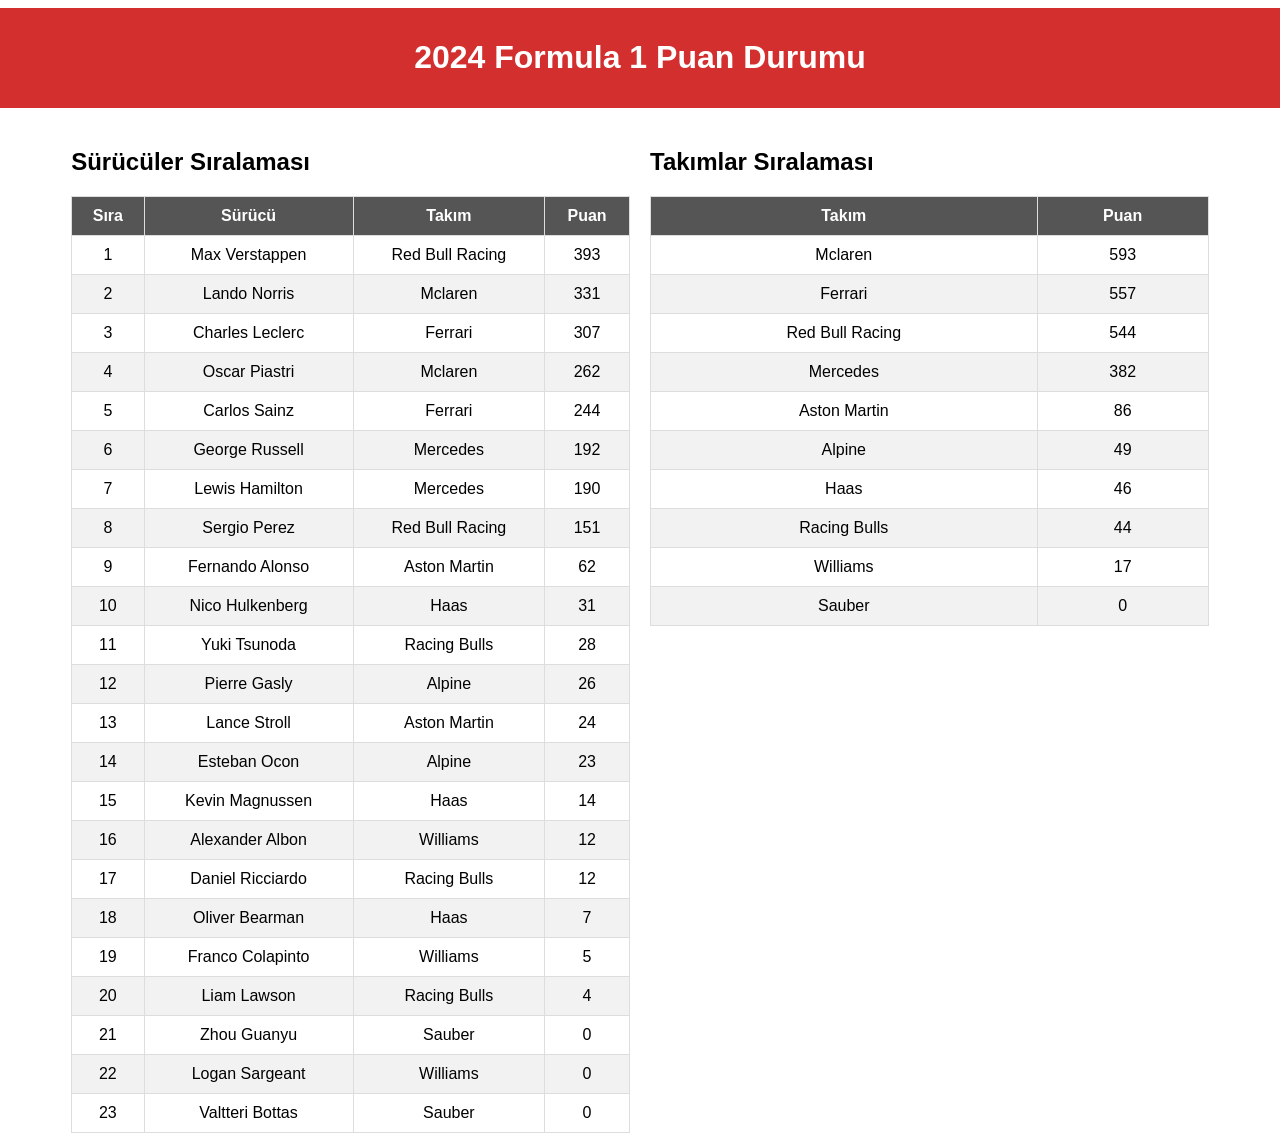
==== index.html @ 5ba9e7ff "Update and rename f1puan.html to index.html" ====
<!DOCTYPE html>
<html lang="tr">
<head>
    <meta charset="UTF-8">
    <meta name="viewport" content="width=device-width, initial-scale=1.0">
    <title>Formula 1 Yarış Sonuçları</title>
    <link rel="stylesheet" href="styles.css">
</head>
<body>
    <header>
        <h1>2024 Formula 1 Puan Durumu</h1>
    </header>
    
    <section id="tabloContainer">
        <!-- İlk Tablo -->
        <div class="tablo">
            <h2>Sürücüler Sıralaması</h2>
            <table>
                <thead>
                    <tr>
                        <th>Sıra</th>
                        <th>Sürücü</th>
                        <th>Takım</th>
                        <th>Puan</th>
                    </tr>
                </thead>
                <tbody id="puanListesi">
                    <!-- JavaScript ile eklenecek -->
                </tbody>
            </table>
        </div>

        <!-- İkinci Tablo -->
        <div class="tablo">
            <h2>Takımlar Sıralaması</h2>
            <table>
                <thead>
                    <tr>
                        <th>Takım</th>
                        <th>Puan</th>
                    </tr>
                </thead>
                <tbody id="takimPuanlari">
                    <!-- JavaScript ile eklenecek -->
                </tbody>
            </table>
        </div>
    </section>

    <script src="script.js"></script>
</body>
</html>
---- styles.css ----
body {
    font-family: Arial, sans-serif;
    display: flex;
    flex-direction: column;
    align-items: center;
}

header {
    background-color: #d32f2f;
    color: white;
    padding: 10px;
    text-align: center;
    width: 100%;
}

#tabloContainer {
    display: flex;
    gap: 20px;
    margin-top: 20px;
    width: 90%;
    justify-content: center;
}

.tablo {
    flex: 1;
}

table {
    width: 100%;
    border-collapse: collapse;
}

th, td {
    padding: 10px;
    border: 1px solid #ddd;
    text-align: center;
}

th {
    background-color: #555;
    color: white;
}

tr:nth-child(even) {
    background-color: #f2f2f2;
}
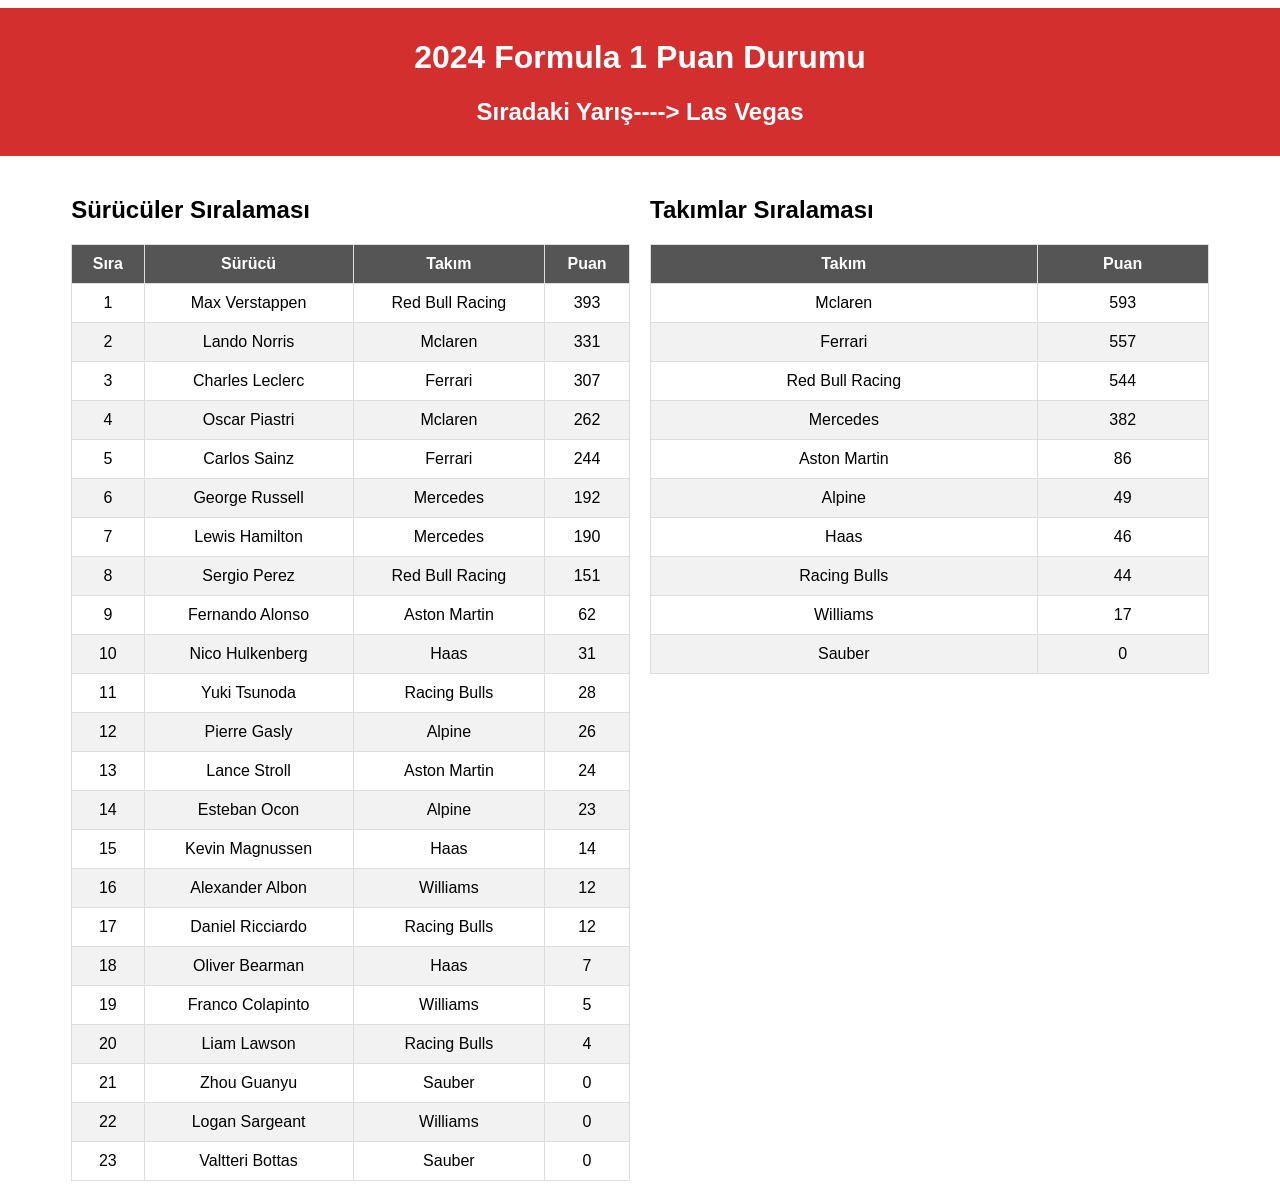
==== commit a670da3e: "Update index.html" ====
--- a/index.html
+++ b/index.html
@@ -9,6 +9,7 @@
 <body>
     <header>
         <h1>2024 Formula 1 Puan Durumu</h1>
+        <h2>Sıradaki Yarış----> Las Vegas</h2>
     </header>
     
     <section id="tabloContainer">
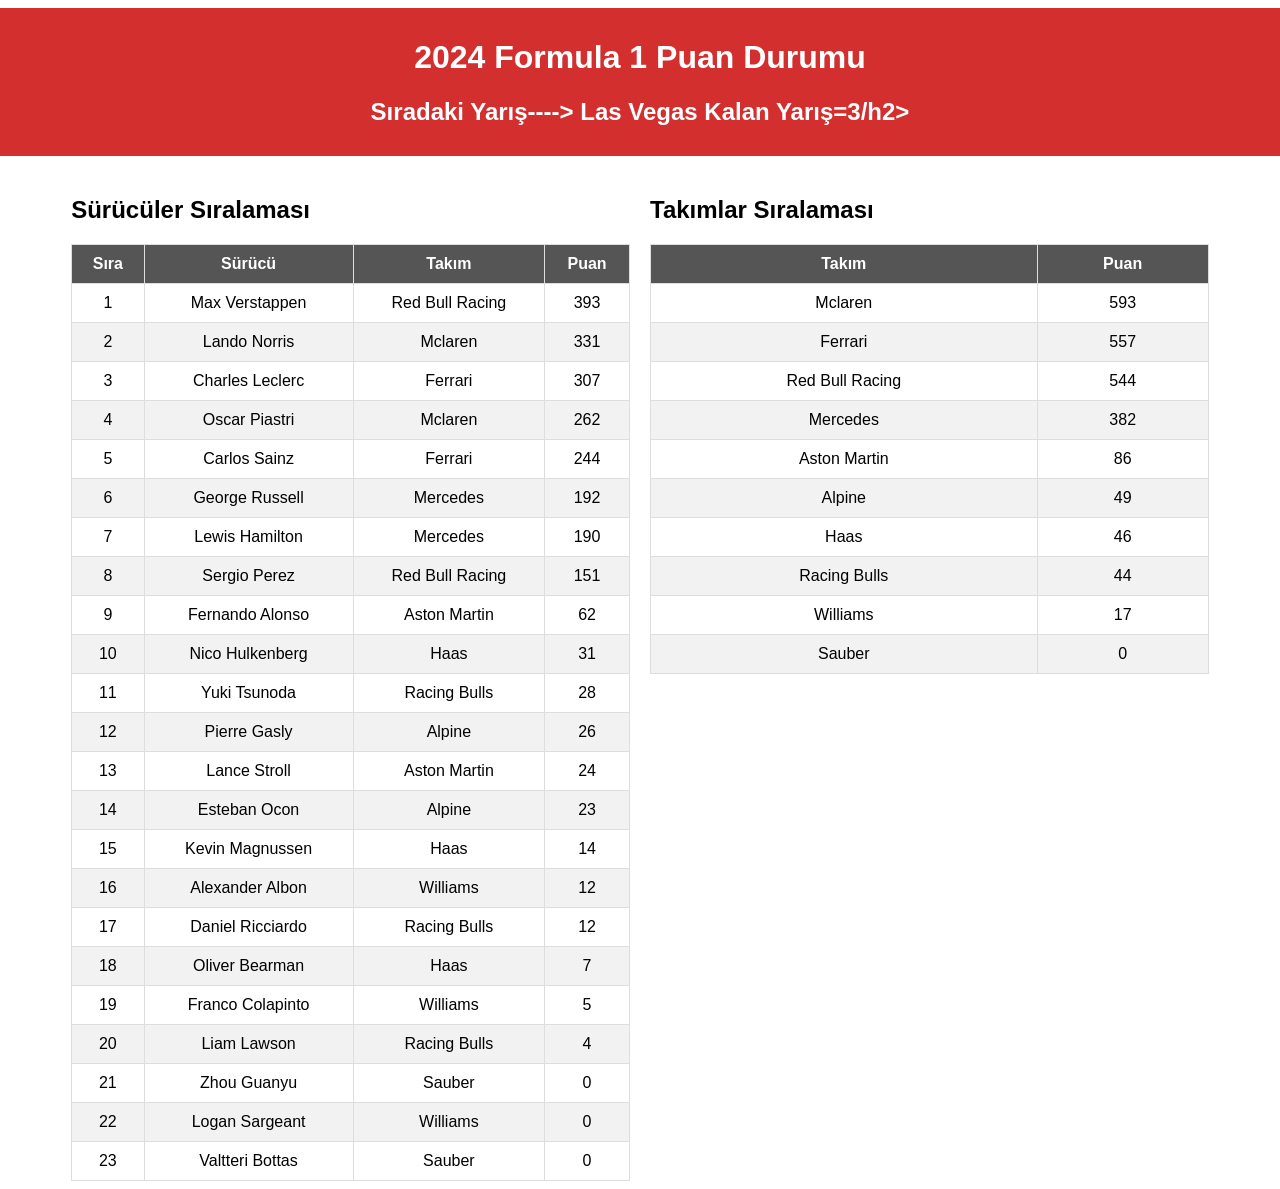
==== commit dffd84e6: "Update index.html" ====
--- a/index.html
+++ b/index.html
@@ -9,7 +9,7 @@
 <body>
     <header>
         <h1>2024 Formula 1 Puan Durumu</h1>
-        <h2>Sıradaki Yarış----> Las Vegas</h2>
+        <h2>Sıradaki Yarış----> Las Vegas       Kalan Yarış=3/h2>
     </header>
     
     <section id="tabloContainer">
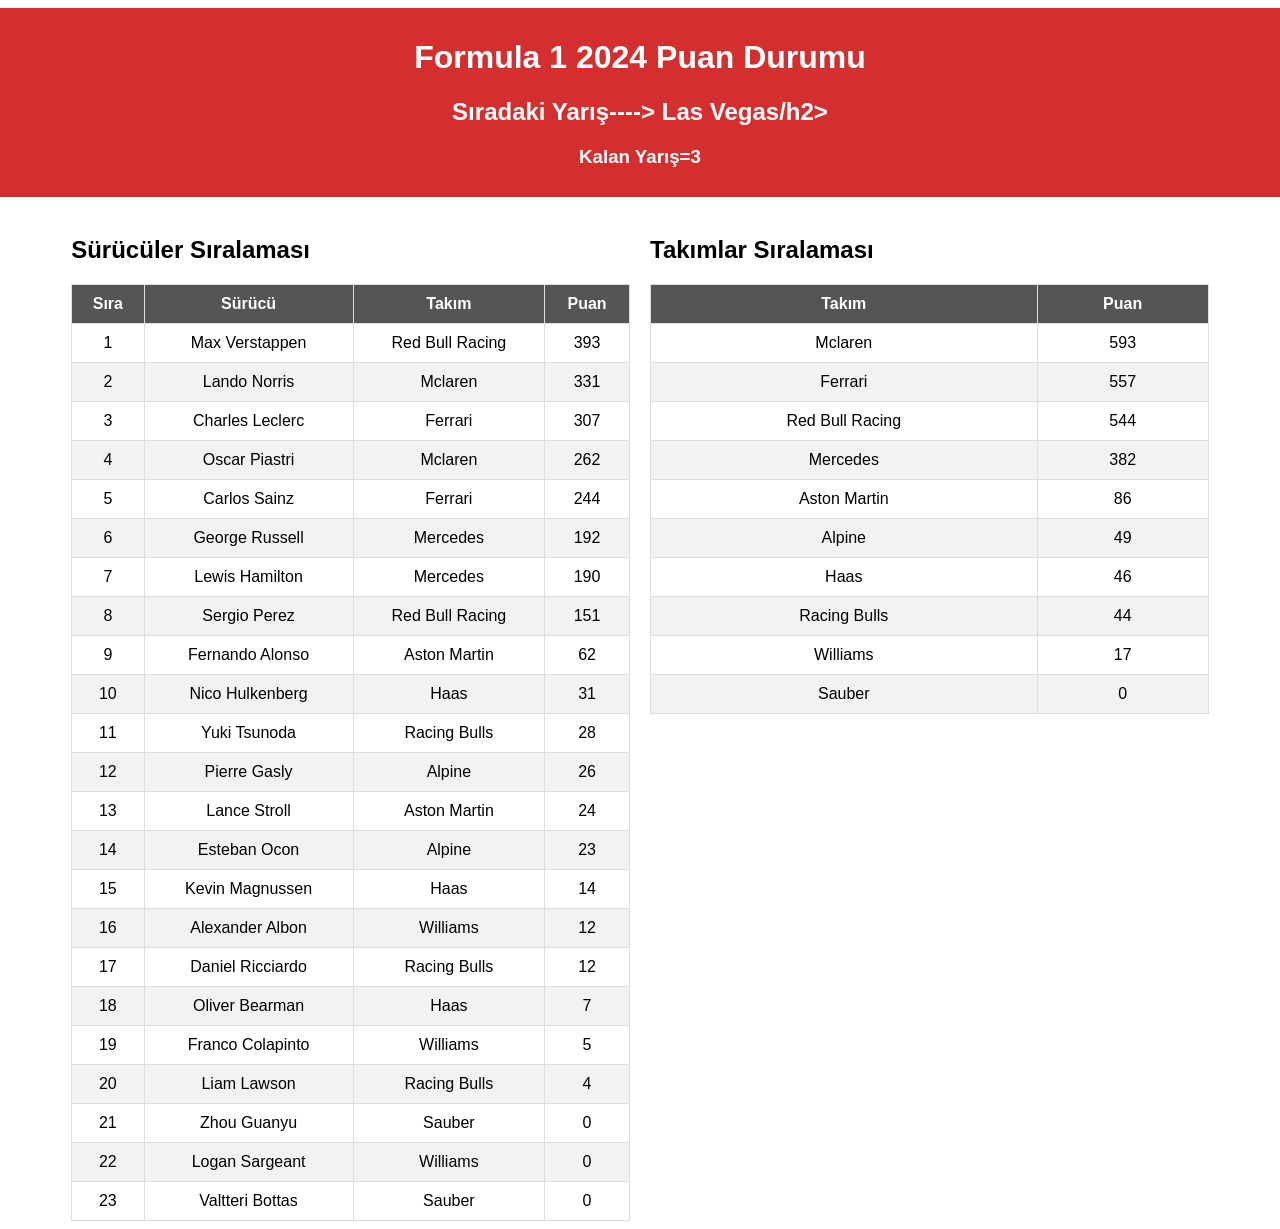
==== commit 308f1208: "Update index.html" ====
--- a/index.html
+++ b/index.html
@@ -8,8 +8,9 @@
 </head>
 <body>
     <header>
-        <h1>2024 Formula 1 Puan Durumu</h1>
-        <h2>Sıradaki Yarış----> Las Vegas       Kalan Yarış=3/h2>
+        <h1>Formula 1 2024 Puan Durumu</h1>
+        <h2>Sıradaki Yarış----> Las Vegas/h2>
+        <h3>Kalan Yarış=3 </h3>
     </header>
     
     <section id="tabloContainer">
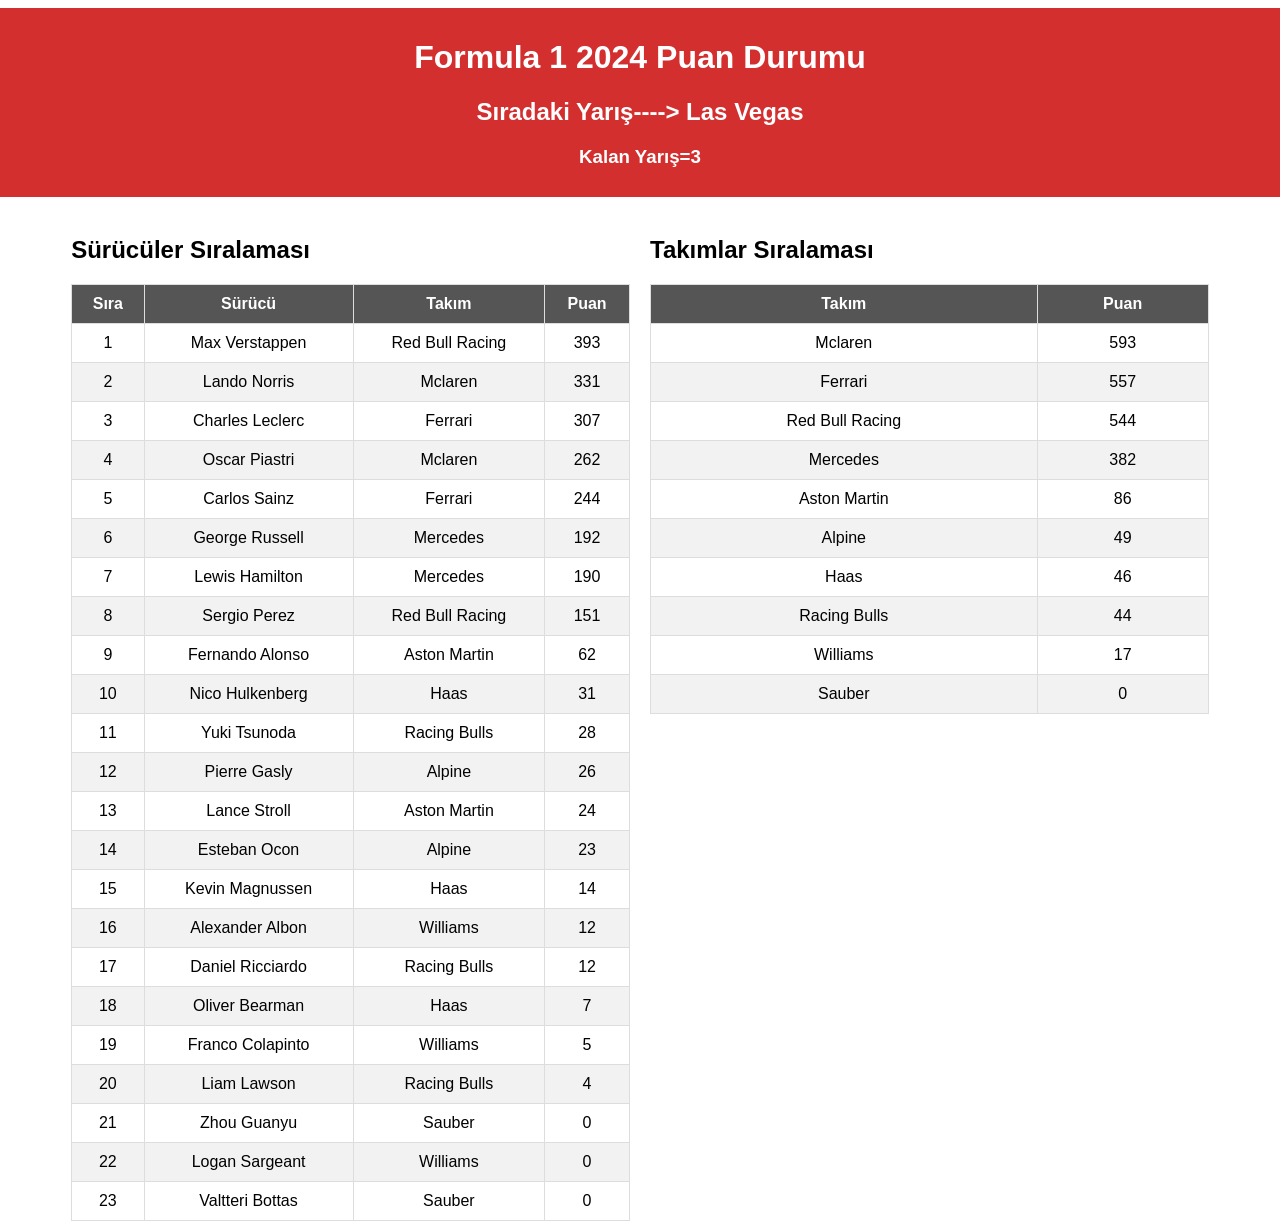
==== commit 09c669c6: "Update index.html" ====
--- a/index.html
+++ b/index.html
@@ -9,7 +9,7 @@
 <body>
     <header>
         <h1>Formula 1 2024 Puan Durumu</h1>
-        <h2>Sıradaki Yarış----> Las Vegas/h2>
+        <h2>Sıradaki Yarış----> Las Vegas </h2>
         <h3>Kalan Yarış=3 </h3>
     </header>
     
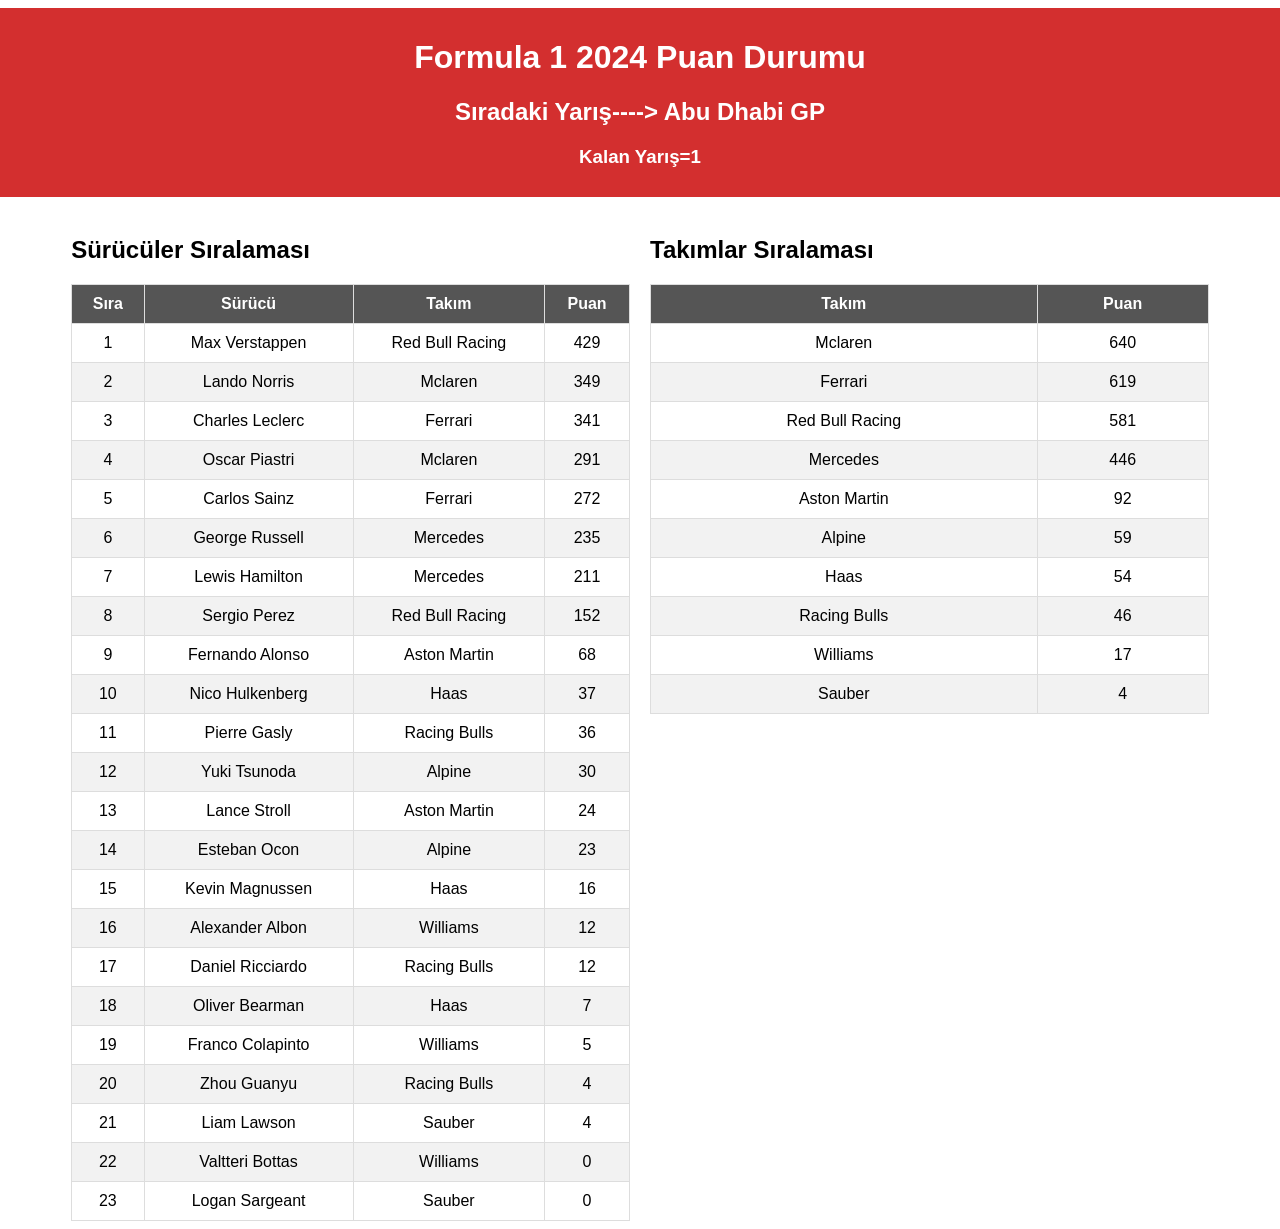
==== commit ad92201e: "Update index.html" ====
--- a/index.html
+++ b/index.html
@@ -9,8 +9,8 @@
 <body>
     <header>
         <h1>Formula 1 2024 Puan Durumu</h1>
-        <h2>Sıradaki Yarış----> Las Vegas </h2>
-        <h3>Kalan Yarış=3 </h3>
+        <h2>Sıradaki Yarış----> Abu Dhabi GP </h2>
+        <h3>Kalan Yarış=1 </h3>
     </header>
     
     <section id="tabloContainer">
--- a/styles.css
+++ b/styles.css
@@ -3,6 +3,8 @@
     display: flex;
     flex-direction: column;
     align-items: center;
+    background-color: #ffffff;
+   
 }
 
 header {
